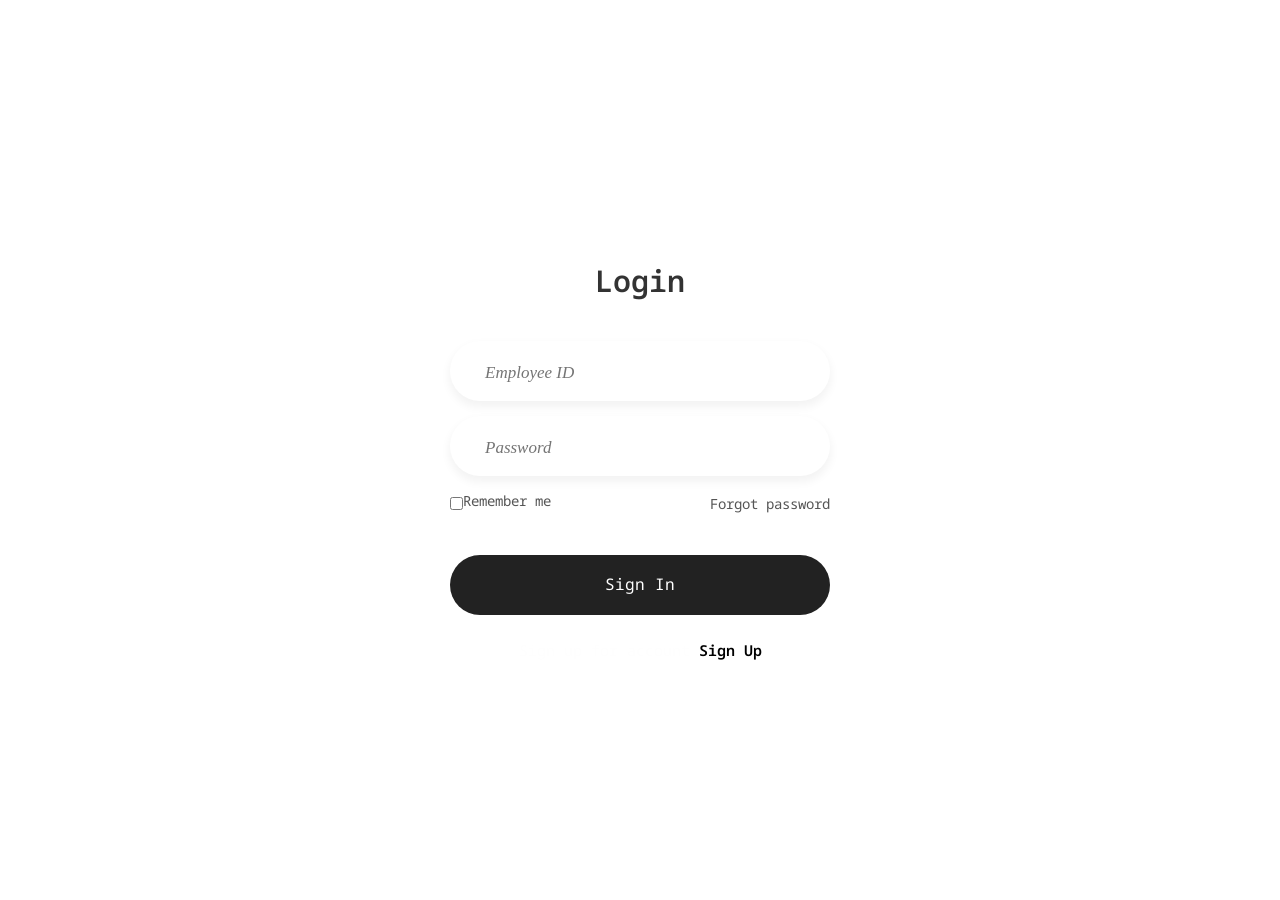
==== frontend/index.html @ ee22707c "UI for nurse shift swap" ====
<!DOCTYPE html>
<html lang="en">
<head>
    <meta charset="UTF-8">
    <meta name="viewport" content="width=device-width, initial-scale=1.0">
    <link rel="stylesheet" href="style.css">
    <title>Login</title>
</head>
<body>
    <div class="login-box">
        <div class="login-header">
            <header>Login</header>
        </div>
        <div class="input-box">
            <input type="text" class="input-field" placeholder="Employee ID" autocomplete="off" required>
        </div>
               <div class="input-box">
            <input type="password" class="input-field" placeholder="Password" autocomplete="off" required>
        </div>
        <div class="forgot">
            <section>
                <input type="checkbox" class="check">
                <label for="check"> Remember me </label>
            </section>
            <section>
                <a href="#"> Forgot password</a>
            </section>
        </div>
        <a href="shifts.html">
          <div class="input-submit">
            <button class="submit-btn" id="submit"> </button>
            <label for="submit"> Sign In </label>
        </div>
        </a>

        <div class="sign-up-link">
            <p>Sign up for account <a href="#">Sign Up</a></p>
        </div>


    </div>
    
</body>
</html>
---- frontend/style.css ----
@import url('https://fonts.googleapis.com/css2?family=Noto+Sans+Mono:wght@100..900&display=swap');

*{
    margin: 0%;
    padding: 0;

    box-sizing: border-box;
    font-family: 'Noto Sans Mono', monospace;

}
body{
    display: flex;
    justify-content: center;
    align-items: center;
    min-height: 100vh;
    background: #dfdfdf;
    
}
.login-box{
    display: flex;
    justify-content: center;
    flex-direction: column;
    width: 440px;
    height: 480px;
    padding: 30px;

}
.login-header{
    text-align: center;
    margin: 20px 0 40px 0; 
}
.login-header header{
    color: #333;
    font-size: 30px;
    font-weight: 600;
}
.input-box .input-field{
    width: 100%;
    height: 60px;
    font-size: 17px;
    padding: 0 25px;
    margin-bottom: 15px;
    border-radius: 30px;
    border: none;
    box-shadow: 0px 5px 10px 1px rgba(0, 0, 0, 0.05);
    outline: none;
    transition: 1s;
}
::placeholder{
    font-weight: 500;
}
.input-field:focus{
    width: 105%;
}
.forgot{
    display: flex;
    justify-content: space-between;
    margin-bottom: 40px;
}
section{
    display: flex;
    align-items: center;
    font-size: 14px;
    color: #555;
}
#check{
    margin-right: 10px;
}
a{
    text-decoration: none;
}
a:hover{
    text-decoration: underline;
}
section a{
    color: #555;
}
.input-submit{
    position: relative;
}
.submit-btn{
    width: 100%;
    height: 60px;
    background: #222;
    border: none;
    border-radius: 30px;
    cursor: pointer;
    transition: 1s;
}
.input-submit label{
    position: absolute;
    top: 45%;
    left: 50%;
    color: #fff;
    -webkit-transform: translate(-50%, -50%);
    -ms-transform: translate(-50%, -50%);
    transform: translate(-50%, -50%);
    cursor: pointer;
}

.submit-btn:hover{
    background: #000;
    transform: scale(1.05,1);
}
.sign-up-link{
    text-align: center;
    font-size: 15px;
    margin-top: 20px;
}
.sign-up-link a{
    color: #000;
    font-weight: 600;
}

body {background-color: #d1d6cb00;
  background-image: url('https://images.unsplash.com/photo-1544640808-32ca72ac7f37');
  background-size: 100%;
  background-repeat: no-repeat;
  color: #fefefe;
  font-family: Tahoma;
}

h1 {
  color: rgba(59, 61, 57);
  margin-top: 50px;
  text-align: center;
  text-shadow: 3px 3px 2px #fefefe;
}

#description {
  text-align: center;
  font-size: 1.1rem;
  color: rgba(59, 61, 57);
  background-color: rgba(255, 255, 255, 0.8);
  height: 25px;
  border-radius: 50px;
  max-width: 500px;
  min-width: 300px;
  margin: 10px auto;
}

#survey-form {
  background-color: rgba(59, 61, 57, 95%);
  max-width: 500px;
  min-width: 300px;
  margin: 0 auto;
  padding: 10px;
}

label {
  margin-bottom: 5px;
}

#name-label input,
#email-label input,
#number-label input {
  display: block;
  width: 100%;
  margin-bottom: 20px;
  margin-top: 5px;
  height: 30px
}

fieldset {
  border: none;
  margin-top: 25px
}

hr {
  width: 70%;
}

#line-2 {
  margin:30px auto;
}

#dropdown {
  display: block;
  height: 30px;
  width: 100%;
  margin: 10px 0;
}

.radio-btn, .checkbox {
  display: block;
}

textarea {
  display: block;
  width: 100%;
  margin: 20px 0;
}

::placeholder {
  font-family: Tahoma;
  font-style: italic;
  padding: 10px;
}

input[type="submit"] {
  width: 100%;
  height: 40px;
  background-color: #719150;
  border: none;
  color: fefefe;
  font-size: 1.1rem;
  margin-bottom: 15px;}
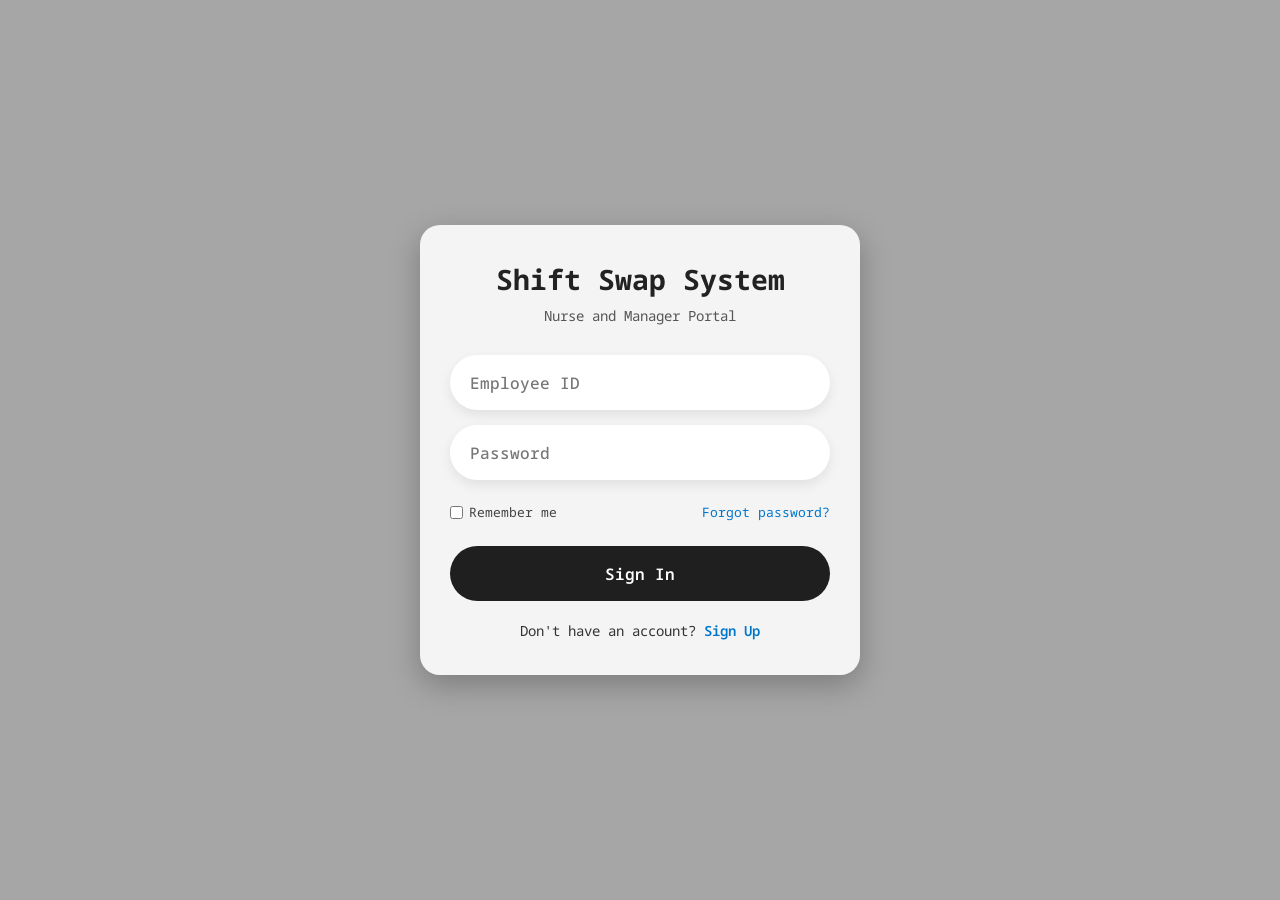
==== commit dcdbbc0d: "Improved login UI design" ====
--- a/frontend/index.html
+++ b/frontend/index.html
@@ -4,41 +4,44 @@
     <meta charset="UTF-8">
     <meta name="viewport" content="width=device-width, initial-scale=1.0">
     <link rel="stylesheet" href="style.css">
-    <title>Login</title>
+    <title>Shift Swap System - Login</title>
 </head>
 <body>
-    <div class="login-box">
-        <div class="login-header">
-            <header>Login</header>
+    <div class="overlay">
+        <div class="login-box">
+            <div class="login-header">
+                <h1>Shift Swap System</h1>
+                <p>Nurse and Manager Portal</p>
+            </div>
+
+            <div class="input-box">
+                <input type="text" class="input-field" placeholder="Employee ID" autocomplete="off" required>
+            </div>
+
+            <div class="input-box">
+                <input type="password" class="input-field" placeholder="Password" autocomplete="off" required>
+            </div>
+
+            <div class="forgot">
+                <section>
+                    <input type="checkbox" class="check" id="remember">
+                    <label for="remember">Remember me</label>
+                </section>
+                <section>
+                    <a href="#">Forgot password?</a>
+                </section>
+            </div>
+
+            <a href="shifts.html" class="sign-in-link">
+                <div class="input-submit">
+                    <button class="submit-btn" id="submit">Sign In</button>
+                </div>
+            </a>
+
+            <div class="sign-up-link">
+                <p>Don't have an account? <a href="#">Sign Up</a></p>
+            </div>
         </div>
-        <div class="input-box">
-            <input type="text" class="input-field" placeholder="Employee ID" autocomplete="off" required>
-        </div>
-               <div class="input-box">
-            <input type="password" class="input-field" placeholder="Password" autocomplete="off" required>
-        </div>
-        <div class="forgot">
-            <section>
-                <input type="checkbox" class="check">
-                <label for="check"> Remember me </label>
-            </section>
-            <section>
-                <a href="#"> Forgot password</a>
-            </section>
-        </div>
-        <a href="shifts.html">
-          <div class="input-submit">
-            <button class="submit-btn" id="submit"> </button>
-            <label for="submit"> Sign In </label>
-        </div>
-        </a>
-
-        <div class="sign-up-link">
-            <p>Sign up for account <a href="#">Sign Up</a></p>
-        </div>
-
-
     </div>
-    
 </body>
 </html>
--- a/frontend/style.css
+++ b/frontend/style.css
@@ -1,207 +1,142 @@
 @import url('https://fonts.googleapis.com/css2?family=Noto+Sans+Mono:wght@100..900&display=swap');
 
-*{
-    margin: 0%;
+* {
+    margin: 0;
     padding: 0;
-
     box-sizing: border-box;
     font-family: 'Noto Sans Mono', monospace;
+}
 
+body {
+    min-height: 100vh;
+    background: url('https://images.unsplash.com/photo-1544640808-32ca72ac7f37') no-repeat center center/cover;
 }
-body{
+
+.overlay {
+    min-height: 100vh;
     display: flex;
     justify-content: center;
     align-items: center;
-    min-height: 100vh;
-    background: #dfdfdf;
-    
+    background: rgba(0, 0, 0, 0.35);
 }
-.login-box{
+
+.login-box {
+    width: 440px;
+    padding: 35px 30px;
+    border-radius: 20px;
+    background: rgba(255, 255, 255, 0.88);
+    box-shadow: 0 10px 30px rgba(0, 0, 0, 0.25);
     display: flex;
-    justify-content: center;
     flex-direction: column;
-    width: 440px;
-    height: 480px;
-    padding: 30px;
+}
 
+.login-header {
+    text-align: center;
+    margin-bottom: 30px;
 }
-.login-header{
-    text-align: center;
-    margin: 20px 0 40px 0; 
+
+.login-header h1 {
+    color: #222;
+    font-size: 28px;
+    font-weight: 700;
+    margin-bottom: 8px;
 }
-.login-header header{
-    color: #333;
-    font-size: 30px;
-    font-weight: 600;
+
+.login-header p {
+    color: #555;
+    font-size: 14px;
 }
-.input-box .input-field{
+
+.input-box {
+    margin-bottom: 15px;
+}
+
+.input-field {
     width: 100%;
-    height: 60px;
-    font-size: 17px;
-    padding: 0 25px;
-    margin-bottom: 15px;
+    height: 55px;
+    font-size: 16px;
+    padding: 0 20px;
     border-radius: 30px;
     border: none;
-    box-shadow: 0px 5px 10px 1px rgba(0, 0, 0, 0.05);
     outline: none;
-    transition: 1s;
+    background: #fff;
+    box-shadow: 0 5px 12px rgba(0, 0, 0, 0.08);
+    transition: 0.3s;
 }
-::placeholder{
+
+.input-field:focus {
+    transform: scale(1.02);
+    box-shadow: 0 5px 14px rgba(0, 0, 0, 0.15);
+}
+
+.input-field::placeholder {
+    color: #777;
     font-weight: 500;
 }
-.input-field:focus{
-    width: 105%;
-}
-.forgot{
+
+.forgot {
     display: flex;
     justify-content: space-between;
-    margin-bottom: 40px;
+    align-items: center;
+    margin: 8px 0 25px 0;
+    font-size: 13px;
+    color: #444;
 }
-section{
+
+.forgot section {
     display: flex;
     align-items: center;
-    font-size: 14px;
-    color: #555;
+    gap: 6px;
 }
-#check{
-    margin-right: 10px;
+
+.forgot a {
+    text-decoration: none;
+    color: #0077cc;
 }
-a{
+
+.forgot a:hover {
+    text-decoration: underline;
+}
+
+.sign-in-link {
     text-decoration: none;
 }
-a:hover{
-    text-decoration: underline;
+
+.input-submit {
+    width: 100%;
 }
-section a{
-    color: #555;
-}
-.input-submit{
-    position: relative;
-}
-.submit-btn{
+
+.submit-btn {
     width: 100%;
-    height: 60px;
-    background: #222;
+    height: 55px;
     border: none;
     border-radius: 30px;
+    background: #1f1f1f;
+    color: white;
+    font-size: 16px;
+    font-weight: 600;
     cursor: pointer;
-    transition: 1s;
-}
-.input-submit label{
-    position: absolute;
-    top: 45%;
-    left: 50%;
-    color: #fff;
-    -webkit-transform: translate(-50%, -50%);
-    -ms-transform: translate(-50%, -50%);
-    transform: translate(-50%, -50%);
-    cursor: pointer;
+    transition: 0.3s;
 }
 
-.submit-btn:hover{
+.submit-btn:hover {
     background: #000;
-    transform: scale(1.05,1);
-}
-.sign-up-link{
-    text-align: center;
-    font-size: 15px;
-    margin-top: 20px;
-}
-.sign-up-link a{
-    color: #000;
-    font-weight: 600;
+    transform: scale(1.02);
 }
 
-body {background-color: #d1d6cb00;
-  background-image: url('https://images.unsplash.com/photo-1544640808-32ca72ac7f37');
-  background-size: 100%;
-  background-repeat: no-repeat;
-  color: #fefefe;
-  font-family: Tahoma;
+.sign-up-link {
+    text-align: center;
+    font-size: 14px;
+    margin-top: 20px;
+    color: #333;
 }
 
-h1 {
-  color: rgba(59, 61, 57);
-  margin-top: 50px;
-  text-align: center;
-  text-shadow: 3px 3px 2px #fefefe;
+.sign-up-link a {
+    color: #0077cc;
+    font-weight: 600;
+    text-decoration: none;
 }
 
-#description {
-  text-align: center;
-  font-size: 1.1rem;
-  color: rgba(59, 61, 57);
-  background-color: rgba(255, 255, 255, 0.8);
-  height: 25px;
-  border-radius: 50px;
-  max-width: 500px;
-  min-width: 300px;
-  margin: 10px auto;
-}
-
-#survey-form {
-  background-color: rgba(59, 61, 57, 95%);
-  max-width: 500px;
-  min-width: 300px;
-  margin: 0 auto;
-  padding: 10px;
-}
-
-label {
-  margin-bottom: 5px;
-}
-
-#name-label input,
-#email-label input,
-#number-label input {
-  display: block;
-  width: 100%;
-  margin-bottom: 20px;
-  margin-top: 5px;
-  height: 30px
-}
-
-fieldset {
-  border: none;
-  margin-top: 25px
-}
-
-hr {
-  width: 70%;
-}
-
-#line-2 {
-  margin:30px auto;
-}
-
-#dropdown {
-  display: block;
-  height: 30px;
-  width: 100%;
-  margin: 10px 0;
-}
-
-.radio-btn, .checkbox {
-  display: block;
-}
-
-textarea {
-  display: block;
-  width: 100%;
-  margin: 20px 0;
-}
-
-::placeholder {
-  font-family: Tahoma;
-  font-style: italic;
-  padding: 10px;
-}
-
-input[type="submit"] {
-  width: 100%;
-  height: 40px;
-  background-color: #719150;
-  border: none;
-  color: fefefe;
-  font-size: 1.1rem;
-  margin-bottom: 15px;}+.sign-up-link a:hover {
+    text-decoration: underline;
+}
